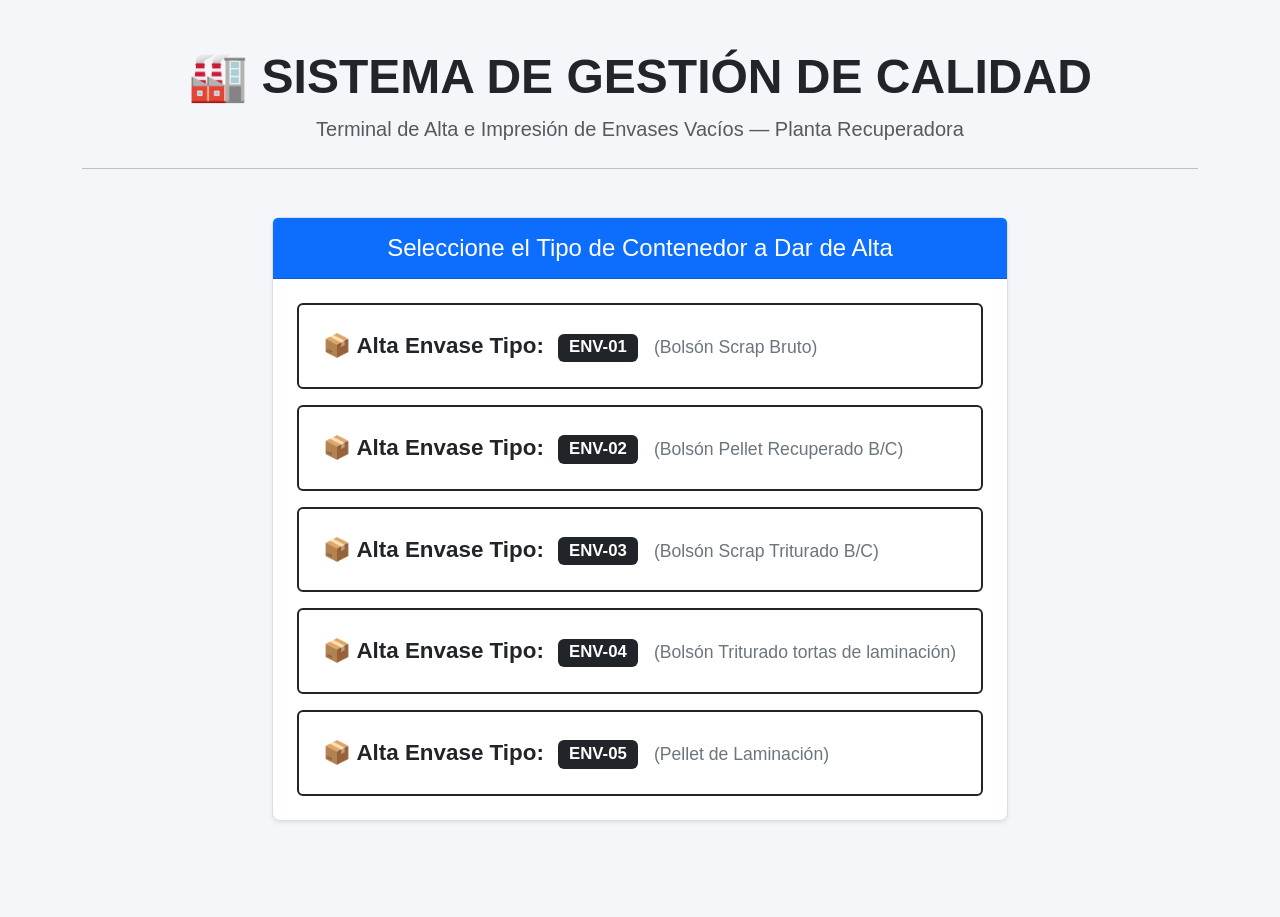
==== src/main/resources/static/index.html @ b4dfe65d "First commit very late (V6.X), Grupo Otero Process Automation Project" ====
<!DOCTYPE html>
<html lang="es">
<head>
    <meta charset="UTF-8">
    <meta name="viewport" content="width=device-width, initial-scale=1.0">
    <title>SGC - Control de Envases Vacíos</title>
    <link href="https://cdn.jsdelivr.net/npm/bootstrap@5.3.0/dist/css/bootstrap.min.css" rel="stylesheet">
    <link rel="stylesheet" href="css/style.css">
</head>
<body>

    <div class="container py-5">
        <div class="row mb-4">
            <div class="col text-center">
                <h1 class="display-5 fw-bold text-dark">🏭 SISTEMA DE GESTIÓN DE CALIDAD</h1>
                <p class="text-muted fs-5">Terminal de Alta e Impresión de Envases Vacíos — Planta Recuperadora</p>
                <hr class="my-4">
            </div>
        </div>

        <div class="row g-4 justify-content-center">
            <div class="col-md-8">
                <div class="card shadow-sm panel-industrial">
                    <div class="card-header bg-primary text-white py-3 text-center">
                        <h3 class="card-title mb-0 fs-4">Seleccione el Tipo de Contenedor a Dar de Alta</h3>
                    </div>
                    <div class="card-body p-4">
                        <div class="d-grid gap-3">
                            <button onclick="generarEnvase('ENV-01')" class="btn btn-outline-dark btn-industrial text-start">
                                📦 Alta Envase Tipo: <span class="badge bg-dark ms-2">ENV-01</span> <span class="desc-btn">(Bolsón Scrap Bruto)</span>
                            </button>
                            <button onclick="generarEnvase('ENV-02')" class="btn btn-outline-dark btn-industrial text-start">
                                📦 Alta Envase Tipo: <span class="badge bg-dark ms-2">ENV-02</span> <span class="desc-btn">(Bolsón Pellet Recuperado B/C)</span>
                            </button>
                            <button onclick="generarEnvase('ENV-03')" class="btn btn-outline-dark btn-industrial text-start">
                                📦 Alta Envase Tipo: <span class="badge bg-dark ms-2">ENV-03</span> <span class="desc-btn">(Bolsón Scrap Triturado B/C)</span>
                            </button>
                            <button onclick="generarEnvase('ENV-04')" class="btn btn-outline-dark btn-industrial text-start">
                                📦 Alta Envase Tipo: <span class="badge bg-dark ms-2">ENV-04</span> <span class="desc-btn">(Bolsón Triturado tortas de laminación)</span>
                            </button>
                            <button onclick="generarEnvase('ENV-05')" class="btn btn-outline-dark btn-industrial text-start">
                                📦 Alta Envase Tipo: <span class="badge bg-dark ms-2">ENV-05</span> <span class="desc-btn">(Pellet de Laminación)</span>
                            </button>
                        </div>
                    </div>
                </div>
            </div>
        </div>

        <div class="row mt-5 justify-content-center">
            <div class="col-md-8">
                <div id="panelLog" class="alert alert-secondary d-none shadow-sm" role="alert">
                    <h4 class="alert-heading fw-bold mb-2" id="logTitulo">Procesando...</h4>
                    <p class="mb-0 fs-5" id="logMensaje"></p>
                </div>
            </div>
        </div>
    </div>

    <script src="js/main.js"></script>
</body>
</html>
---- src/main/resources/static/css/style.css ----
/* ==========================================================================
   ESTILOS GENERALES - INTERFAZ INDUSTRIAL SGC
   ========================================================================== */
body {
    background-color: #f4f6f9;
    font-family: 'Segoe UI', Tahoma, Geneva, Verdana, sans-serif;
}

.panel-industrial {
    border-radius: 8px;
    border: 1px solid #dcdfe6;
}

.btn-industrial {
    font-size: 1.4rem;
    padding: 1.5rem;
    font-weight: bold;
    border-width: 2px;
    transition: all 0.2s ease-in-out;
}

.btn-industrial:hover {
    transform: scale(1.02);
    box-shadow: 0 4px 12px rgba(0,0,0,0.15);
}

.desc-btn {
    font-size: 1.1rem;
    font-weight: normal;
    color: #6c757d;
    margin-left: 10px;
}

.btn-industrial:hover .desc-btn {
    color: #fff; /* Cambio de color para legibilidad al hacer hover */
}

/* ==========================================================================
   RESPONSIVE DESIGN & MEDIA QUERIES (ADAPTACIÓN PARA TERMINALES DE PLANTA)
   ========================================================================== */

/* Ajustes para Tablets o pantallas medianas de estaciones de balanza */
@media (max-width: 992px) {
    .btn-industrial {
        font-size: 1.25rem;
        padding: 1.2rem;
    }
    .desc-btn {
        display: block; /* Manda la descripción abajo si el espacio se reduce */
        margin-left: 32px;
        font-size: 0.95rem;
    }
}

/* Ajustes críticos para pantallas táctiles chicas o colectores de datos móviles */
@media (max-width: 576px) {
    body {
        padding: 10px;
    }
    .container {
        padding-left: 5px;
        padding-right: 5px;
    }
    h1.display-5 {
        font-size: 1.8rem;
    }
    .btn-industrial {
        font-size: 1.1rem;
        padding: 1rem;
        text-align: center !important;
    }
    .desc-btn {
        display: none; /* Oculta descripciones para evitar desbordes en colectores */
    }
    .badge {
        font-size: 0.9rem;
    }
}
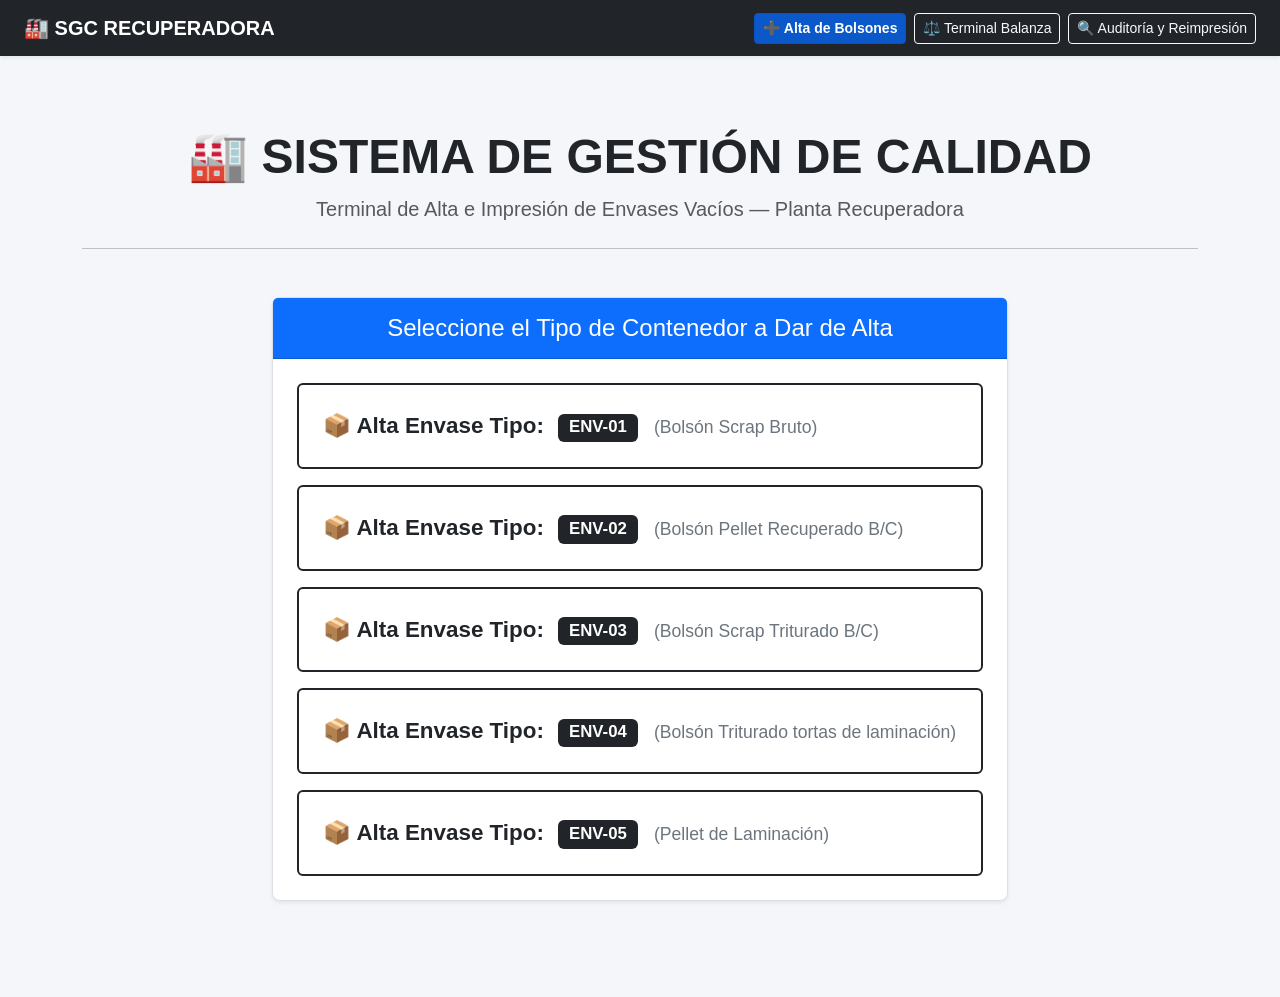
==== commit 79ed042d: "ADD: nueva barra de navegación entre interfaces para cada pantalla" ====
--- a/src/main/resources/static/index.html
+++ b/src/main/resources/static/index.html
@@ -8,7 +8,17 @@
     <link rel="stylesheet" href="css/style.css">
 </head>
 <body>
-
+<!-- BARRA DE NAVEGACIÓN INDUSTRIAL INTEGRADA -->
+<nav class="navbar navbar-expand-lg navbar-dark bg-dark mb-4 shadow-sm">
+    <div class="container-fluid px-4">
+        <a class="navbar-brand fw-bold" href="index.html">🏭 SGC RECUPERADORA</a>
+        <div class="navbar-nav ms-auto gap-2">
+            <a class="btn btn-primary btn-sm text-white fw-bold active" href="index.html">➕ Alta de Bolsones</a>
+            <a class="btn btn-outline-light btn-sm" href="balanza.html">⚖️ Terminal Balanza</a>
+            <a class="btn btn-outline-light btn-sm" href="auditoria.html">🔍 Auditoría y Reimpresión</a>
+        </div>
+    </div>
+</nav>
     <div class="container py-5">
         <div class="row mb-4">
             <div class="col text-center">
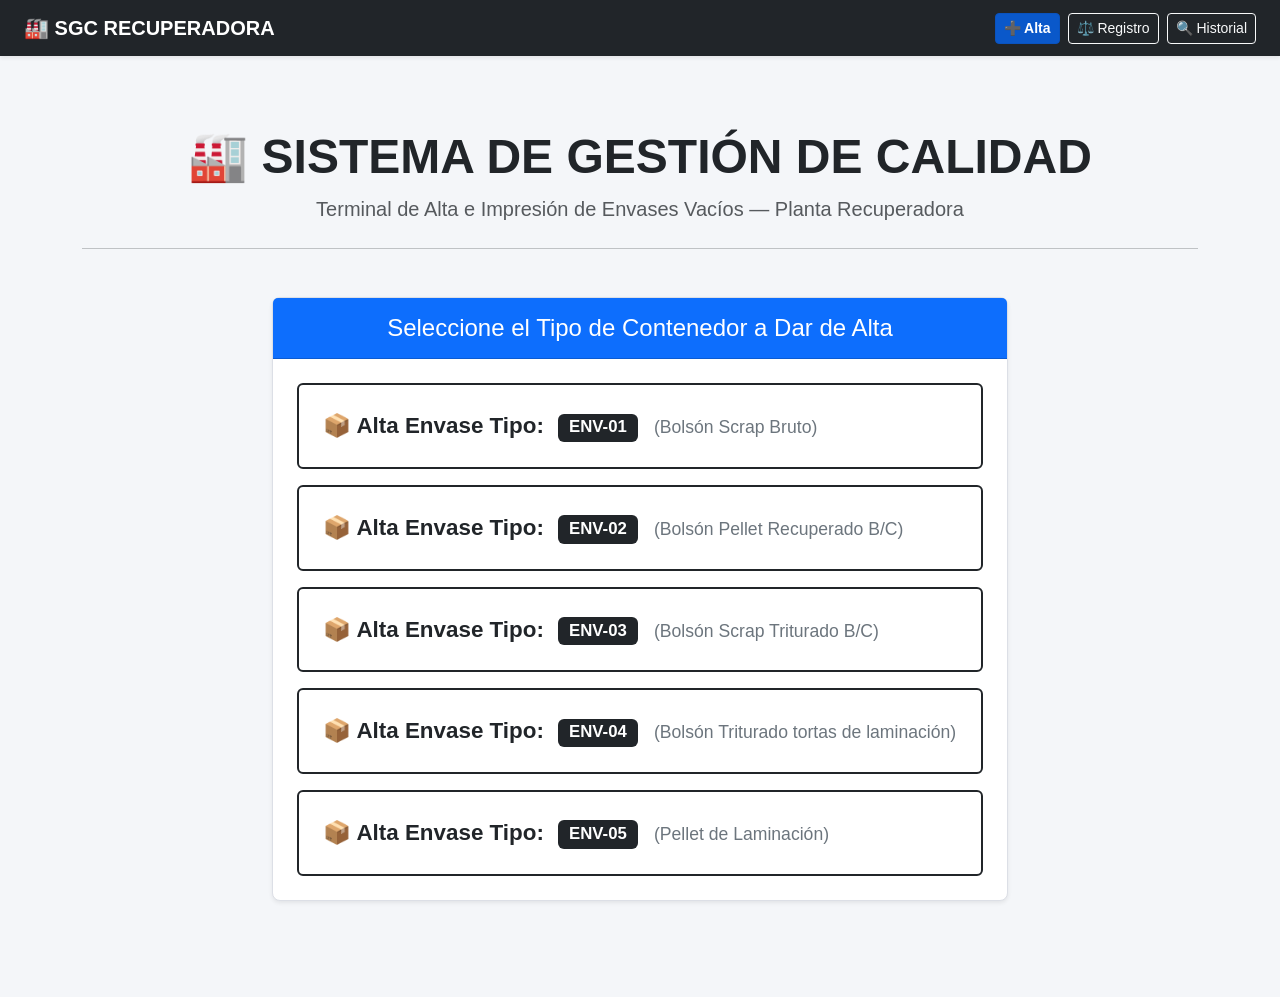
==== commit 2c3dfcd8: "FIX: se cambió los nombres en las barra de navegación" ====
--- a/src/main/resources/static/index.html
+++ b/src/main/resources/static/index.html
@@ -13,9 +13,9 @@
     <div class="container-fluid px-4">
         <a class="navbar-brand fw-bold" href="index.html">🏭 SGC RECUPERADORA</a>
         <div class="navbar-nav ms-auto gap-2">
-            <a class="btn btn-primary btn-sm text-white fw-bold active" href="index.html">➕ Alta de Bolsones</a>
-            <a class="btn btn-outline-light btn-sm" href="balanza.html">⚖️ Terminal Balanza</a>
-            <a class="btn btn-outline-light btn-sm" href="auditoria.html">🔍 Auditoría y Reimpresión</a>
+            <a class="btn btn-primary btn-sm text-white fw-bold active" href="index.html">➕ Alta</a>
+            <a class="btn btn-outline-light btn-sm" href="balanza.html">⚖️ Registro</a>
+            <a class="btn btn-outline-light btn-sm" href="auditoria.html">🔍 Historial</a>
         </div>
     </div>
 </nav>
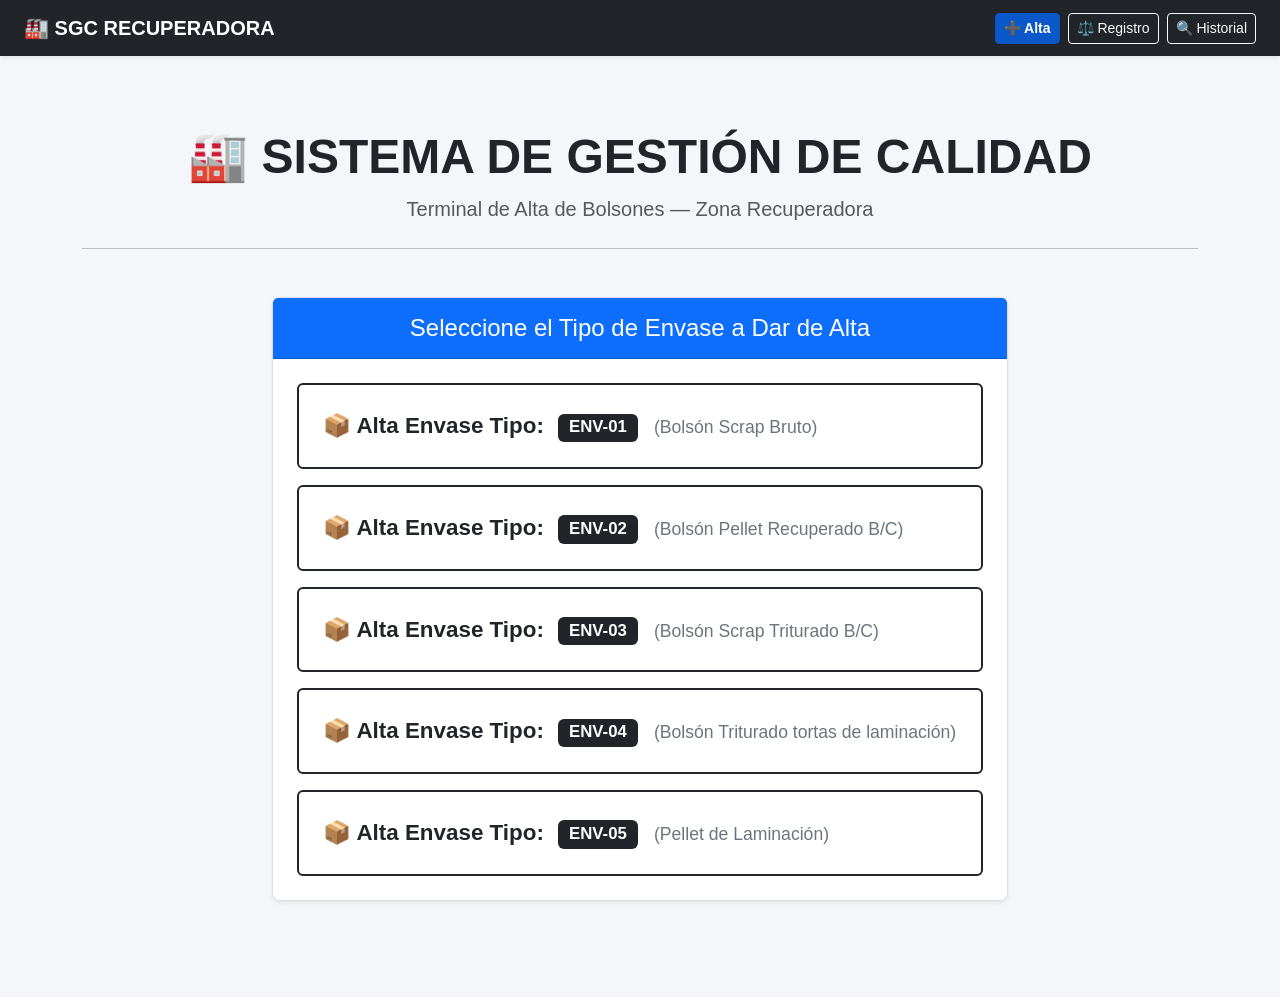
==== commit 4c233354: "Modify: modificaciones en algunos textos para mejor compresión" ====
--- a/src/main/resources/static/index.html
+++ b/src/main/resources/static/index.html
@@ -23,7 +23,7 @@
         <div class="row mb-4">
             <div class="col text-center">
                 <h1 class="display-5 fw-bold text-dark">🏭 SISTEMA DE GESTIÓN DE CALIDAD</h1>
-                <p class="text-muted fs-5">Terminal de Alta e Impresión de Envases Vacíos — Planta Recuperadora</p>
+                <p class="text-muted fs-5">Terminal de Alta de Bolsones — Zona Recuperadora</p>
                 <hr class="my-4">
             </div>
         </div>
@@ -32,7 +32,7 @@
             <div class="col-md-8">
                 <div class="card shadow-sm panel-industrial">
                     <div class="card-header bg-primary text-white py-3 text-center">
-                        <h3 class="card-title mb-0 fs-4">Seleccione el Tipo de Contenedor a Dar de Alta</h3>
+                        <h3 class="card-title mb-0 fs-4">Seleccione el Tipo de Envase a Dar de Alta</h3>
                     </div>
                     <div class="card-body p-4">
                         <div class="d-grid gap-3">
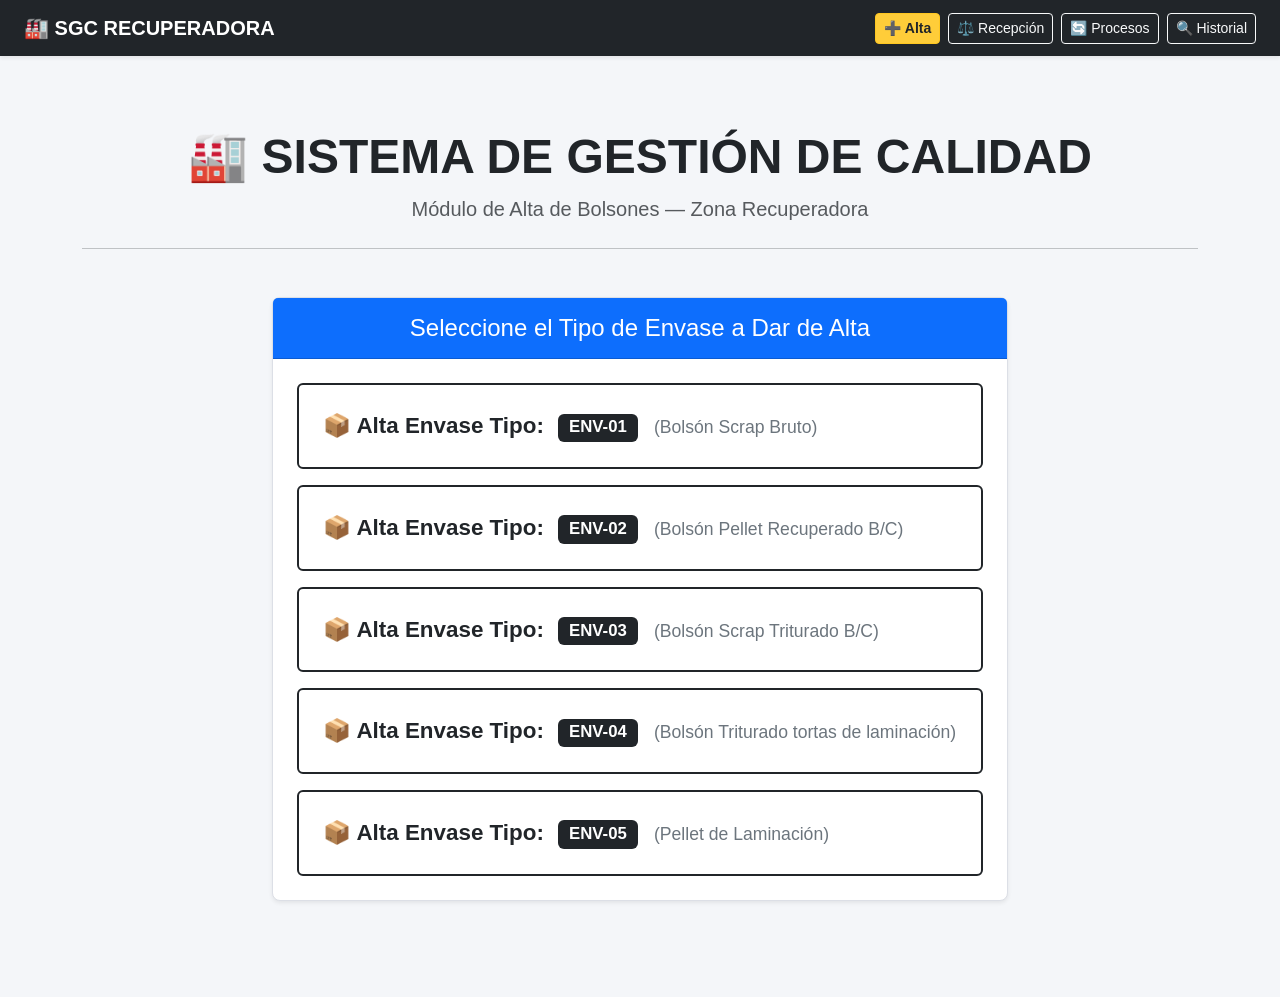
==== commit 48c6ebed: "FIX: fix several bugs" ====
--- a/src/main/resources/static/index.html
+++ b/src/main/resources/static/index.html
@@ -13,8 +13,9 @@
     <div class="container-fluid px-4">
         <a class="navbar-brand fw-bold" href="index.html">🏭 SGC RECUPERADORA</a>
         <div class="navbar-nav ms-auto gap-2">
-            <a class="btn btn-primary btn-sm text-white fw-bold active" href="index.html">➕ Alta</a>
-            <a class="btn btn-outline-light btn-sm" href="balanza.html">⚖️ Registro</a>
+            <a class="btn btn-warning btn-sm text-dark fw-bold active" href="index.html">➕ Alta</a>
+            <a class="btn btn-outline-light btn-sm" href="balanza.html">⚖️ Recepción</a>
+            <a class="btn btn-outline-light btn-sm" href="transformacion.html">🔄 Procesos</a>
             <a class="btn btn-outline-light btn-sm" href="auditoria.html">🔍 Historial</a>
         </div>
     </div>
@@ -23,7 +24,7 @@
         <div class="row mb-4">
             <div class="col text-center">
                 <h1 class="display-5 fw-bold text-dark">🏭 SISTEMA DE GESTIÓN DE CALIDAD</h1>
-                <p class="text-muted fs-5">Terminal de Alta de Bolsones — Zona Recuperadora</p>
+                <p class="text-muted fs-5">Módulo de Alta de Bolsones — Zona Recuperadora</p>
                 <hr class="my-4">
             </div>
         </div>
